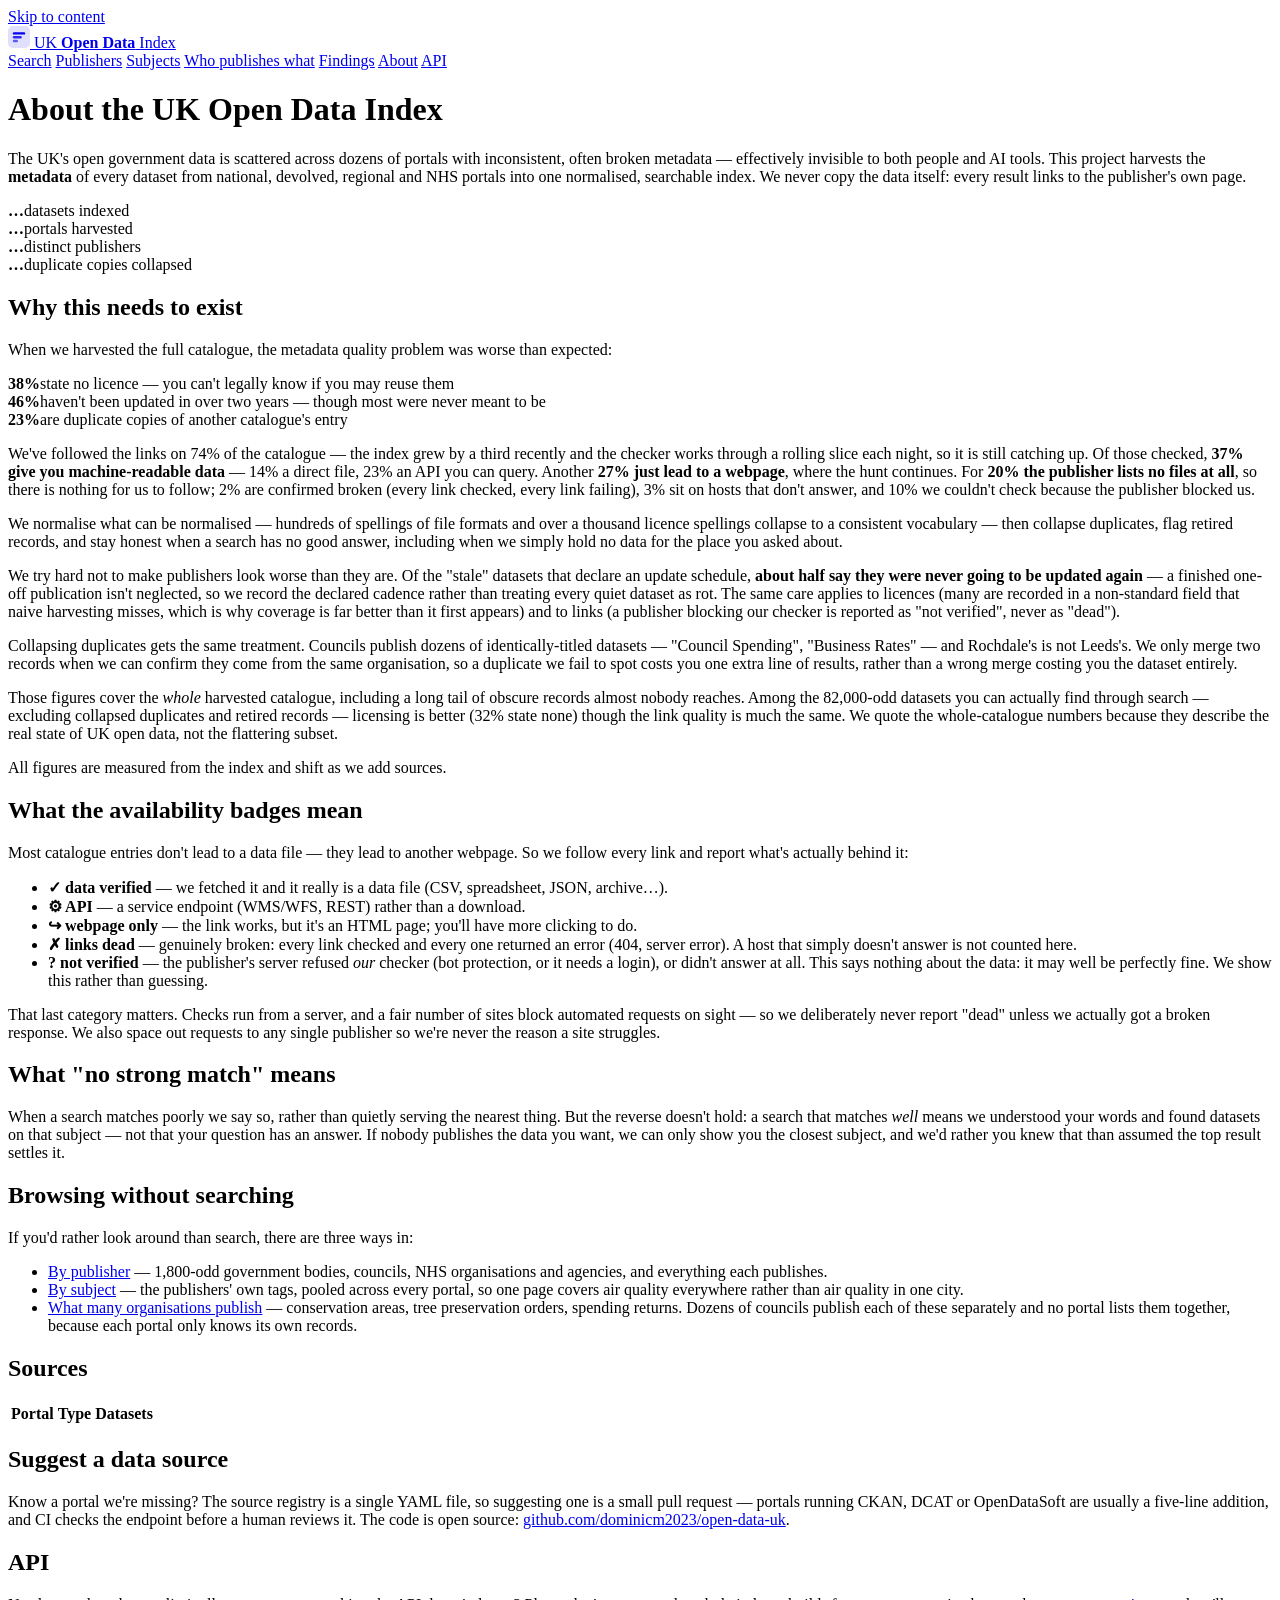
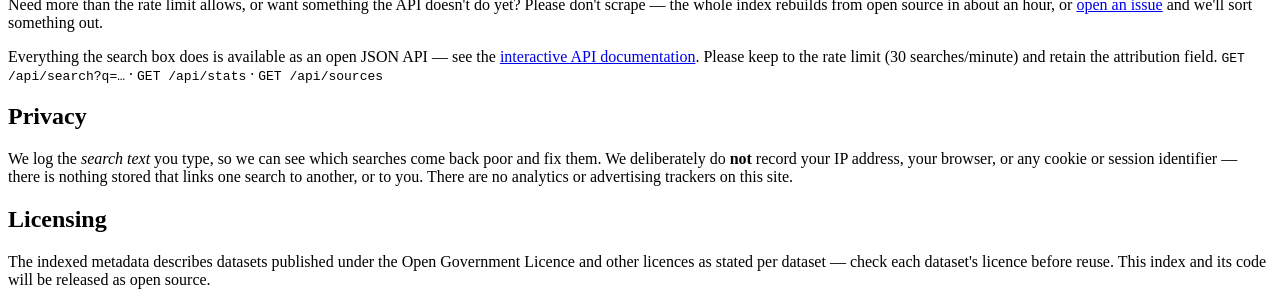
==== web/about.html @ 11524f10 "Silence is not evidence: split "unreachable" out of "dead" R10, the dead-verdict evidence policy. "D" ====
<!doctype html>
<html lang="en-GB">
<head>
<meta charset="utf-8">
<meta name="viewport" content="width=device-width, initial-scale=1">
<title>About — how the UK Open Data Index works — UK Open Data Index</title>
<meta name="description" content="What we index, what the availability badges mean, and what we found about the state of UK open data: 38% of datasets state no licence, and only 37% of verified links give you machine-readable data.">
<link rel="canonical" href="https://open-data.org.uk/about">
<meta property="og:type" content="article">
<meta property="og:site_name" content="UK Open Data Index">
<meta property="og:title" content="About the UK Open Data Index">
<meta property="og:description" content="How we collate UK open government data, verify every link, and stay honest about what we don't have.">
<meta property="og:url" content="https://open-data.org.uk/about">
<meta property="og:image" content="https://open-data.org.uk/icon-512.png">
<meta name="twitter:card" content="summary">
<link rel="stylesheet" href="/site.css">
<link rel="icon" href="/favicon.svg" type="image/svg+xml">
<link rel="icon" href="/favicon.ico" sizes="32x32">
<link rel="apple-touch-icon" href="/apple-touch-icon.png">
<link rel="manifest" href="/manifest.webmanifest">
<meta name="theme-color" content="#14549c">
</head>
<body>
<a class="skip" href="#main">Skip to content</a>
<header class="site-header">
  <div class="bar">
    <a class="brand" href="/">
      <svg width="22" height="22" viewBox="0 0 64 64" aria-hidden="true">
        <rect width="64" height="64" rx="14" fill="currentColor" opacity=".12"/>
        <g fill="currentColor">
          <rect x="14" y="18" width="36" height="7" rx="3.5"/>
          <rect x="14" y="29" width="26" height="7" rx="3.5" opacity=".8"/>
          <rect x="14" y="40" width="15" height="7" rx="3.5" opacity=".6"/>
        </g>
      </svg>
      UK <b>Open Data</b> Index
    </a>
    <nav class="site-nav" aria-label="Site">
      <a href="/">Search</a>
      <a href="/publishers">Publishers</a>
      <a href="/topics">Subjects</a>
      <a href="/who-publishes">Who publishes what</a>
      <a href="/findings">Findings</a>
      <a href="/about" aria-current="page">About</a>
      <a href="/docs">API</a>
    </nav>
  </div>
</header>
<main id="main" class="wrap">
  <h1>About the UK Open Data Index</h1>
  <p>The UK's open government data is scattered across dozens of portals with
  inconsistent, often broken metadata — effectively invisible to both people
  and AI tools. This project harvests the <strong>metadata</strong> of every
  dataset from national, devolved, regional and NHS portals into one
  normalised, searchable index. We never copy the data itself: every result
  links to the publisher's own page.</p>

  <div class="stat-row" id="livestats">
    <div class="stat"><b id="s-datasets">…</b><span>datasets indexed</span></div>
    <div class="stat"><b id="s-portals">…</b><span>portals harvested</span></div>
    <div class="stat"><b id="s-publishers">…</b><span>distinct publishers</span></div>
    <div class="stat"><b id="s-dups">…</b><span>duplicate copies collapsed</span></div>
  </div>

  <h2>Why this needs to exist</h2>
  <p>When we harvested the full catalogue, the metadata quality problem was
  worse than expected:</p>
  <div class="stat-row">
    <div class="stat bad"><b>38%</b><span>state no licence — you can't legally know if you may reuse them</span></div>
    <div class="stat bad"><b>46%</b><span>haven't been updated in over two years — though most were never meant to be</span></div>
    <div class="stat bad"><b>23%</b><span>are duplicate copies of another catalogue's entry</span></div>
  </div>
  <p>We've followed the links on 74% of the catalogue — the index grew by a
  third recently and the checker works through a rolling slice each night, so
  it is still catching up. Of those checked, <strong>37% give you
  machine-readable data</strong> — 14% a direct file, 23% an API you can
  query. Another <strong>27% just lead to a webpage</strong>, where the hunt
  continues. For <strong>20% the publisher lists no files at all</strong>, so
  there is nothing for us to follow; 2% are confirmed broken (every link
  checked, every link failing), 3% sit on hosts that don't answer, and 10% we
  couldn't check because the publisher blocked us.</p>
  <p>We normalise what can be normalised — hundreds of spellings of file
  formats and over a thousand licence spellings collapse to a consistent
  vocabulary — then collapse duplicates, flag retired records, and stay
  honest when a search has no good answer, including when we simply hold no
  data for the place you asked about.</p>
  <p>We try hard not to make publishers look worse than they are. Of the
  "stale" datasets that declare an update schedule, <strong>about half say they
  were never going to be updated again</strong> — a finished one-off
  publication isn't neglected, so we record the declared cadence rather than
  treating every quiet dataset as rot. The same care applies to licences
  (many are recorded in a non-standard field that naive harvesting misses,
  which is why coverage is far better than it first appears) and to links
  (a publisher blocking our checker is reported as "not verified", never as
  "dead").</p>
  <p>Collapsing duplicates gets the same treatment. Councils publish dozens
  of identically-titled datasets — "Council Spending", "Business Rates" —
  and Rochdale's is not Leeds's. We only merge two records when we can
  confirm they come from the same organisation, so a duplicate we fail to
  spot costs you one extra line of results, rather than a wrong merge
  costing you the dataset entirely.</p>
  <p>Those figures cover the <em>whole</em> harvested catalogue, including a
  long tail of obscure records almost nobody reaches. Among the 82,000-odd
  datasets you can actually find through search — excluding collapsed
  duplicates and retired records — licensing is better (32% state none)
  though the link quality is much the same. We quote the whole-catalogue
  numbers because they describe the real state of UK open data, not the
  flattering subset.</p>
  <p class="note">All figures are measured from the index and shift as we add
  sources.</p>

  <h2>What the availability badges mean</h2>
  <p>Most catalogue entries don't lead to a data file — they lead to another
  webpage. So we follow every link and report what's actually behind it:</p>
  <ul>
    <li><strong>✓ data verified</strong> — we fetched it and it really is a
    data file (CSV, spreadsheet, JSON, archive…).</li>
    <li><strong>⚙ API</strong> — a service endpoint (WMS/WFS, REST) rather
    than a download.</li>
    <li><strong>↪ webpage only</strong> — the link works, but it's an HTML
    page; you'll have more clicking to do.</li>
    <li><strong>✗ links dead</strong> — genuinely broken: every link checked
    and every one returned an error (404, server error). A host that simply
    doesn't answer is not counted here.</li>
    <li><strong>? not verified</strong> — the publisher's server refused
    <em>our</em> checker (bot protection, or it needs a login), or didn't
    answer at all. This says nothing about the data: it may well be
    perfectly fine. We show this rather than guessing.</li>
  </ul>
  <p>That last category matters. Checks run from a server, and a fair number
  of sites block automated requests on sight — so we deliberately never
  report "dead" unless we actually got a broken response. We also space out
  requests to any single publisher so we're never the reason a site
  struggles.</p>

  <h2>What "no strong match" means</h2>
  <p>When a search matches poorly we say so, rather than quietly serving the
  nearest thing. But the reverse doesn't hold: a search that matches
  <em>well</em> means we understood your words and found datasets on that
  subject — not that your question has an answer. If nobody publishes the
  data you want, we can only show you the closest subject, and we'd rather
  you knew that than assumed the top result settles it.</p>

  <h2>Browsing without searching</h2>
  <p>If you'd rather look around than search, there are three ways in:</p>
  <ul>
    <li><a href="/publishers">By publisher</a> — 1,800-odd government bodies,
    councils, NHS organisations and agencies, and everything each publishes.</li>
    <li><a href="/topics">By subject</a> — the publishers' own tags, pooled
    across every portal, so one page covers air quality everywhere rather
    than air quality in one city.</li>
    <li><a href="/who-publishes">What many organisations publish</a> —
    conservation areas, tree preservation orders, spending returns. Dozens of
    councils publish each of these separately and no portal lists them
    together, because each portal only knows its own records.</li>
  </ul>

  <h2>Sources</h2>
  <table id="sources">
    <thead><tr><th>Portal</th><th>Type</th><th class="num">Datasets</th></tr></thead>
    <tbody></tbody>
  </table>

  <h2>Suggest a data source</h2>
  <p>Know a portal we're missing? The source registry is a single YAML file,
  so suggesting one is a small pull request — portals running CKAN, DCAT or
  OpenDataSoft are usually a five-line addition, and CI checks the endpoint
  before a human reviews it. The code is open source:
  <a href="https://github.com/dominicm2023/open-data-uk" rel="noopener">github.com/dominicm2023/open-data-uk</a>.</p>

  <h2>API</h2>
  <p>Need more than the rate limit allows, or want something the API doesn't
  do yet? Please don't scrape — the whole index rebuilds from open source in
  about an hour, or
  <a href="https://github.com/dominicm2023/open-data-uk/issues" rel="noopener">open an issue</a>
  and we'll sort something out.</p>
  <p>Everything the search box does is available as an open JSON API —
  see the <a href="/docs">interactive API documentation</a>. Please keep to
  the rate limit (30 searches/minute) and retain the attribution field.
  <code>GET /api/search?q=…</code> · <code>GET /api/stats</code> ·
  <code>GET /api/sources</code></p>

  <h2>Privacy</h2>
  <p>We log the <em>search text</em> you type, so we can see which searches
  come back poor and fix them. We deliberately do <strong>not</strong> record
  your IP address, your browser, or any cookie or session identifier — there
  is nothing stored that links one search to another, or to you. There are no
  analytics or advertising trackers on this site.</p>

  <h2>Licensing</h2>
  <p>The indexed metadata describes datasets published under the Open
  Government Licence and other licences as stated per dataset — check each
  dataset's licence before reuse. This index and its code will be released
  as open source.</p>
</main>

<script>
const $ = id => document.getElementById(id);
(async () => {
  try {
    const s = await (await fetch('/api/stats')).json();
    $("s-datasets").textContent = s.datasets.toLocaleString();
    $("s-portals").textContent = Object.keys(s.sources).length;
    $("s-publishers").textContent = s.publishers.toLocaleString();
    $("s-dups").textContent = s.duplicates_collapsed.toLocaleString();
  } catch {}
  try {
    const data = await (await fetch('/api/sources')).json();
    const esc = t => (t || "").replace(/[&<>"]/g,
      c => ({"&":"&amp;","<":"&lt;",">":"&gt;",'"':"&quot;"}[c]));
    document.querySelector('#sources tbody').innerHTML = data.sources
      .sort((a, b) => b.datasets - a.datasets)
      .map(s => `<tr><td><a href="${esc(s.web)}" rel="noopener">${esc(s.name)}</a></td>` +
                `<td>${esc(s.type.toUpperCase())}</td>` +
                `<td class="num">${s.datasets.toLocaleString()}</td></tr>`)
      .join('');
  } catch {}
})();
</script>
</body>
</html>
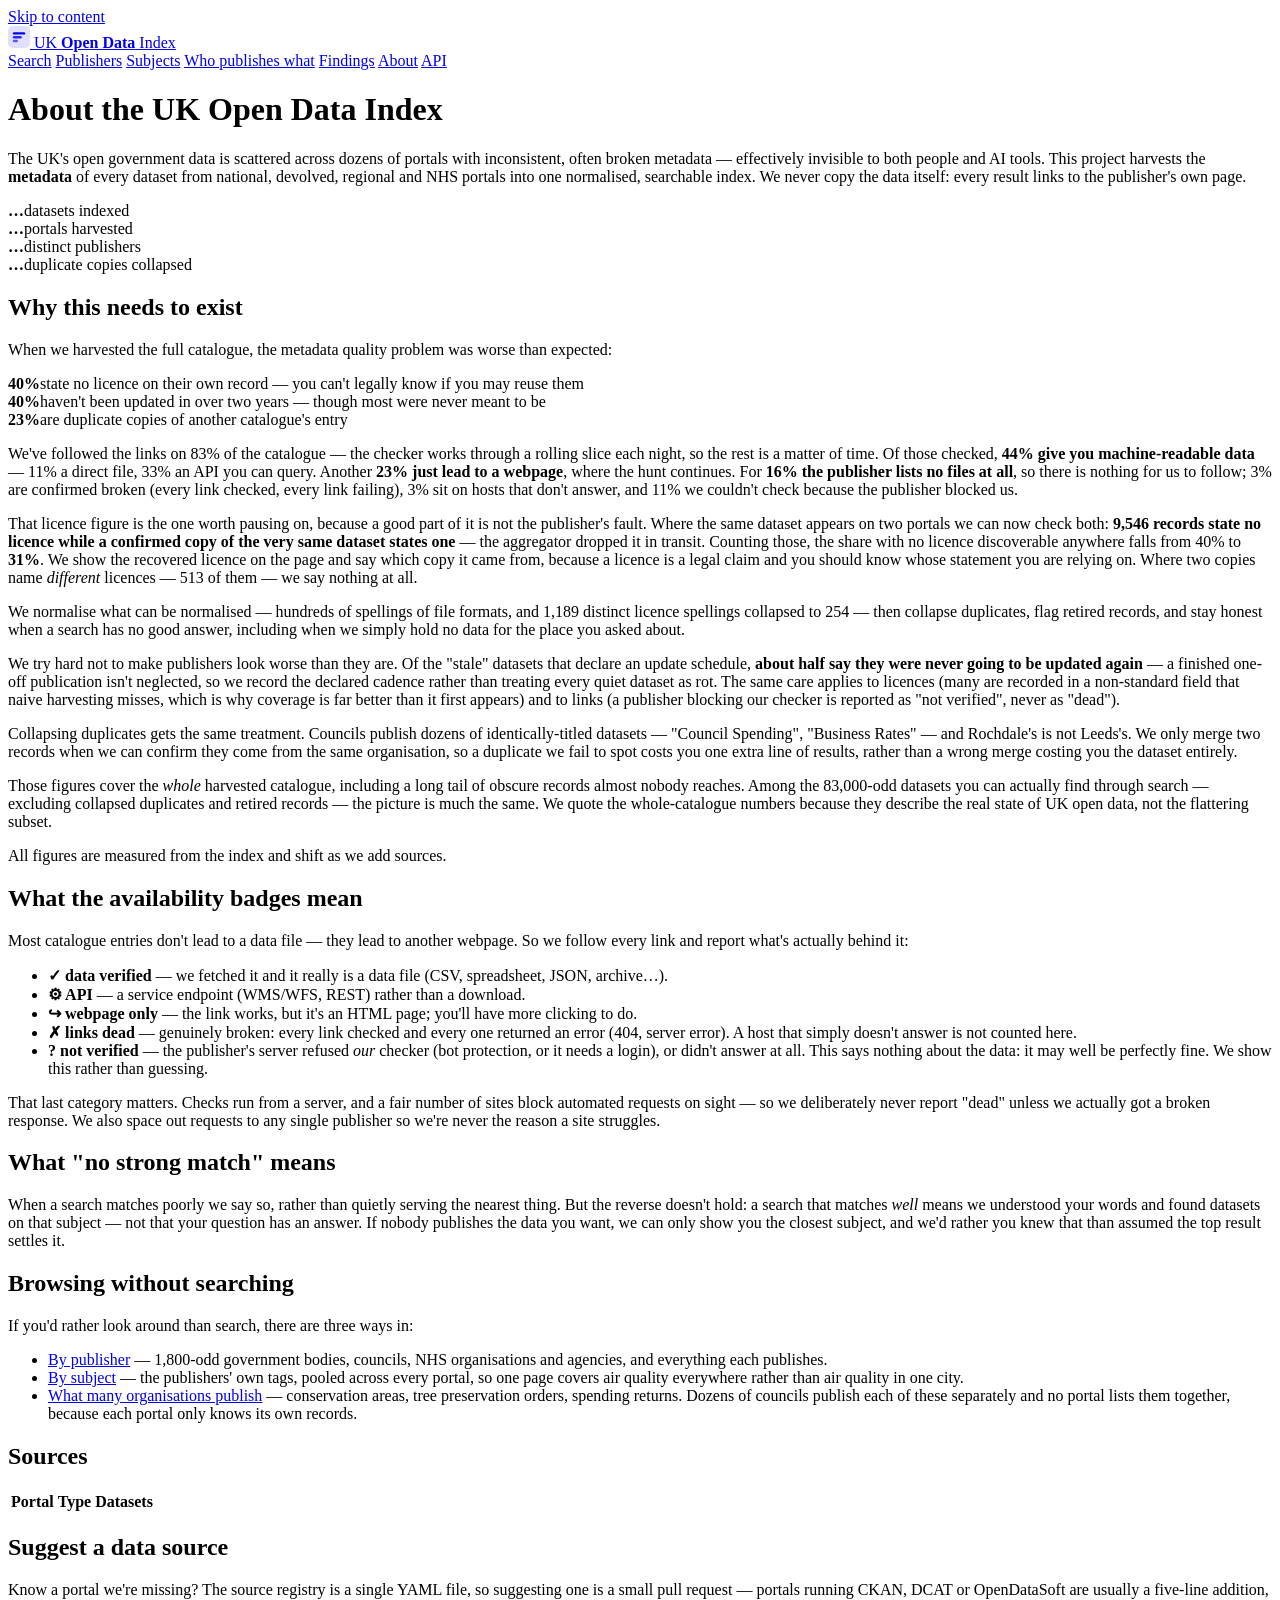
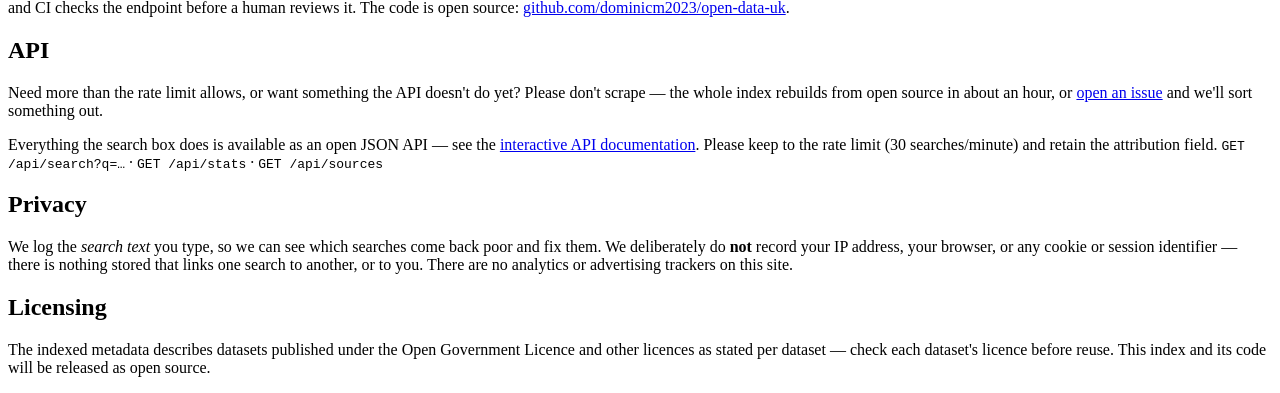
==== commit c8065c47: "A daily digest, so the box tells you instead of you asking Re-trued the About page against the curre" ====
--- a/web/about.html
+++ b/web/about.html
@@ -4,7 +4,7 @@
 <meta charset="utf-8">
 <meta name="viewport" content="width=device-width, initial-scale=1">
 <title>About — how the UK Open Data Index works — UK Open Data Index</title>
-<meta name="description" content="What we index, what the availability badges mean, and what we found about the state of UK open data: 38% of datasets state no licence, and only 37% of verified links give you machine-readable data.">
+<meta name="description" content="What we index, what the availability badges mean, and what we found about the state of UK open data: 40% of datasets state no licence, and 44% of verified links give you machine-readable data.">
 <link rel="canonical" href="https://open-data.org.uk/about">
 <meta property="og:type" content="article">
 <meta property="og:site_name" content="UK Open Data Index">
@@ -66,24 +66,35 @@
   <p>When we harvested the full catalogue, the metadata quality problem was
   worse than expected:</p>
   <div class="stat-row">
-    <div class="stat bad"><b>38%</b><span>state no licence — you can't legally know if you may reuse them</span></div>
-    <div class="stat bad"><b>46%</b><span>haven't been updated in over two years — though most were never meant to be</span></div>
+    <div class="stat bad"><b>40%</b><span>state no licence on their own record — you can't legally know if you may reuse them</span></div>
+    <div class="stat bad"><b>40%</b><span>haven't been updated in over two years — though most were never meant to be</span></div>
     <div class="stat bad"><b>23%</b><span>are duplicate copies of another catalogue's entry</span></div>
   </div>
-  <p>We've followed the links on 74% of the catalogue — the index grew by a
-  third recently and the checker works through a rolling slice each night, so
-  it is still catching up. Of those checked, <strong>37% give you
-  machine-readable data</strong> — 14% a direct file, 23% an API you can
-  query. Another <strong>27% just lead to a webpage</strong>, where the hunt
-  continues. For <strong>20% the publisher lists no files at all</strong>, so
-  there is nothing for us to follow; 2% are confirmed broken (every link
-  checked, every link failing), 3% sit on hosts that don't answer, and 10% we
-  couldn't check because the publisher blocked us.</p>
+  <p>We've followed the links on 83% of the catalogue — the checker works
+  through a rolling slice each night, so the rest is a matter of time. Of
+  those checked, <strong>44% give you machine-readable data</strong> — 11% a
+  direct file, 33% an API you can query. Another <strong>23% just lead to a
+  webpage</strong>, where the hunt continues. For <strong>16% the publisher
+  lists no files at all</strong>, so there is nothing for us to follow; 3%
+  are confirmed broken (every link checked, every link failing), 3% sit on
+  hosts that don't answer, and 11% we couldn't check because the publisher
+  blocked us.</p>
+  <p>That licence figure is the one worth pausing on, because a good part
+  of it is not the publisher's fault. Where the same dataset appears on two
+  portals we can now check both: <strong>9,546 records state no licence
+  while a confirmed copy of the very same dataset states one</strong> — the
+  aggregator dropped it in transit. Counting those, the share with no
+  licence discoverable anywhere falls from 40% to <strong>31%</strong>. We
+  show the recovered licence on the page and say which copy it came from,
+  because a licence is a legal claim and you should know whose statement
+  you are relying on. Where two copies name <em>different</em> licences —
+  513 of them — we say nothing at all.</p>
+
   <p>We normalise what can be normalised — hundreds of spellings of file
-  formats and over a thousand licence spellings collapse to a consistent
-  vocabulary — then collapse duplicates, flag retired records, and stay
-  honest when a search has no good answer, including when we simply hold no
-  data for the place you asked about.</p>
+  formats, and 1,189 distinct licence spellings collapsed to 254 — then
+  collapse duplicates, flag retired records, and stay honest when a search
+  has no good answer, including when we simply hold no data for the place
+  you asked about.</p>
   <p>We try hard not to make publishers look worse than they are. Of the
   "stale" datasets that declare an update schedule, <strong>about half say they
   were never going to be updated again</strong> — a finished one-off
@@ -100,12 +111,11 @@
   spot costs you one extra line of results, rather than a wrong merge
   costing you the dataset entirely.</p>
   <p>Those figures cover the <em>whole</em> harvested catalogue, including a
-  long tail of obscure records almost nobody reaches. Among the 82,000-odd
+  long tail of obscure records almost nobody reaches. Among the 83,000-odd
   datasets you can actually find through search — excluding collapsed
-  duplicates and retired records — licensing is better (32% state none)
-  though the link quality is much the same. We quote the whole-catalogue
-  numbers because they describe the real state of UK open data, not the
-  flattering subset.</p>
+  duplicates and retired records — the picture is much the same. We quote the
+  whole-catalogue numbers because they describe the real state of UK open
+  data, not the flattering subset.</p>
   <p class="note">All figures are measured from the index and shift as we add
   sources.</p>
 
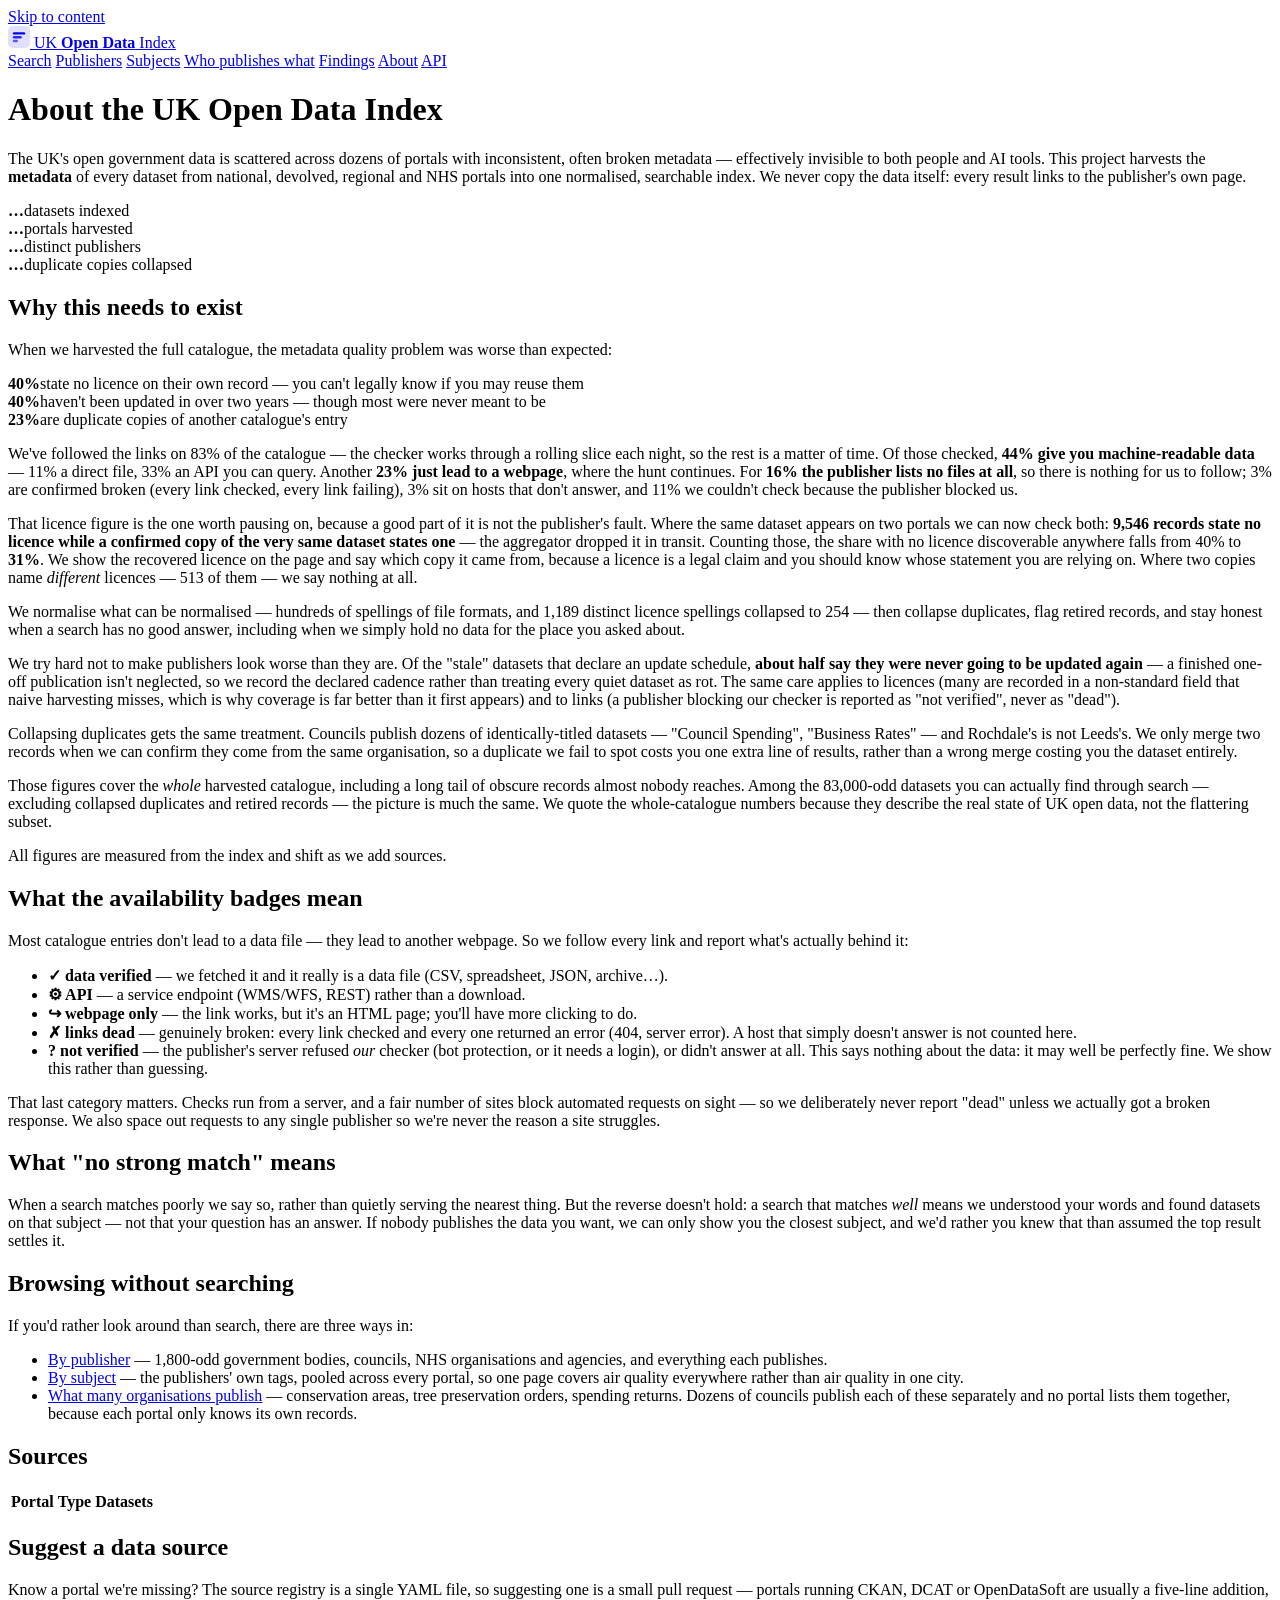
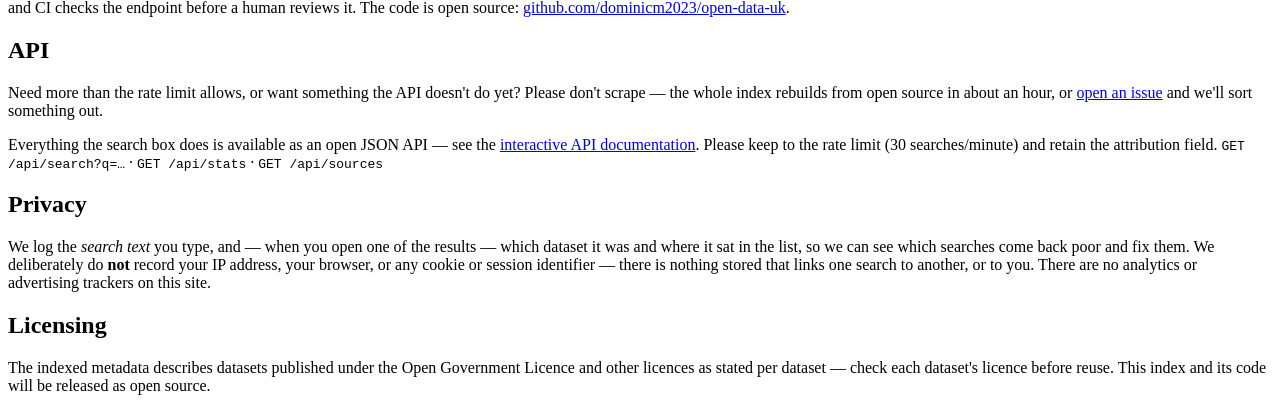
==== commit 1544ceae: "Hand the cascade to Plotly, because usable beats bespoke The hand-rolled canvas version looked right" ====
--- a/web/about.html
+++ b/web/about.html
@@ -191,11 +191,13 @@
   <code>GET /api/sources</code></p>
 
   <h2>Privacy</h2>
-  <p>We log the <em>search text</em> you type, so we can see which searches
-  come back poor and fix them. We deliberately do <strong>not</strong> record
-  your IP address, your browser, or any cookie or session identifier — there
-  is nothing stored that links one search to another, or to you. There are no
-  analytics or advertising trackers on this site.</p>
+  <p>We log the <em>search text</em> you type, and — when you open one of the
+  results — which dataset it was and where it sat in the list, so we can see
+  which searches come back poor and fix them. We deliberately do
+  <strong>not</strong> record your IP address, your browser, or any cookie or
+  session identifier — there is nothing stored that links one search to
+  another, or to you. There are no analytics or advertising trackers on this
+  site.</p>
 
   <h2>Licensing</h2>
   <p>The indexed metadata describes datasets published under the Open
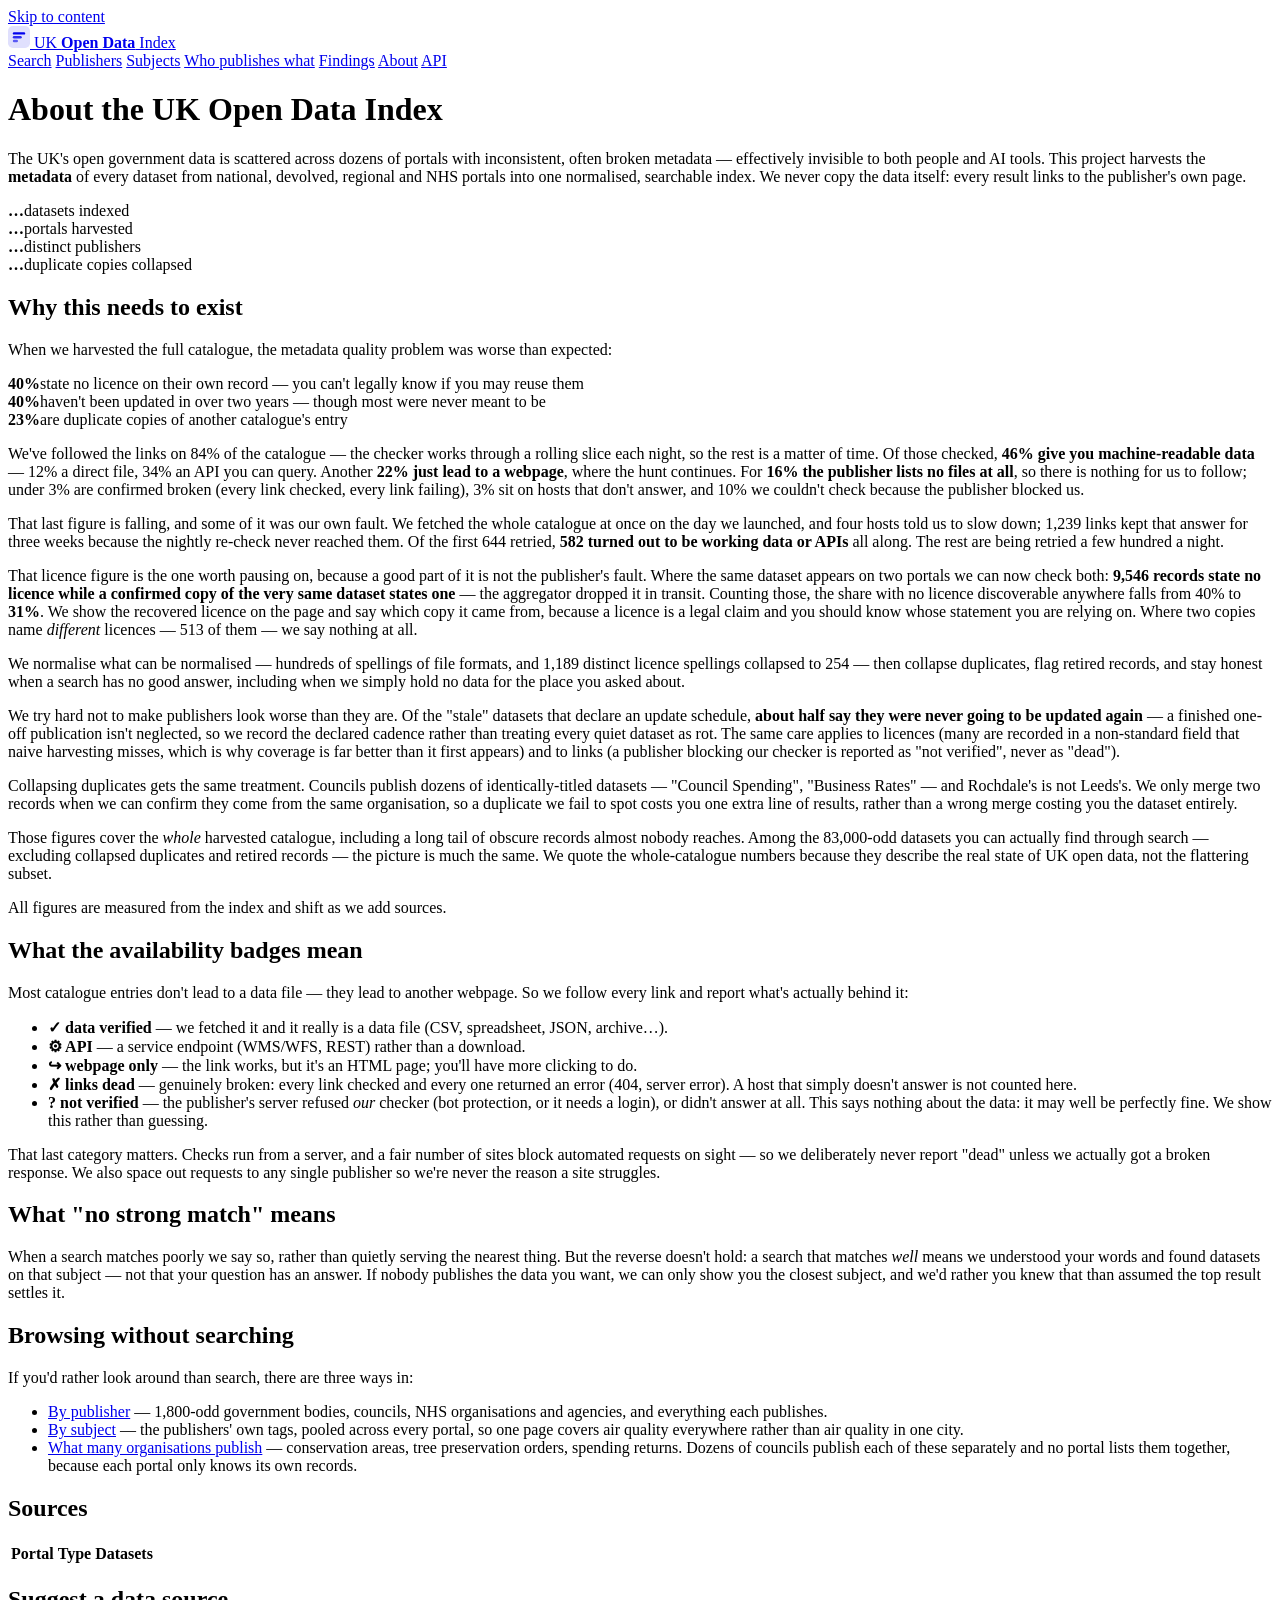
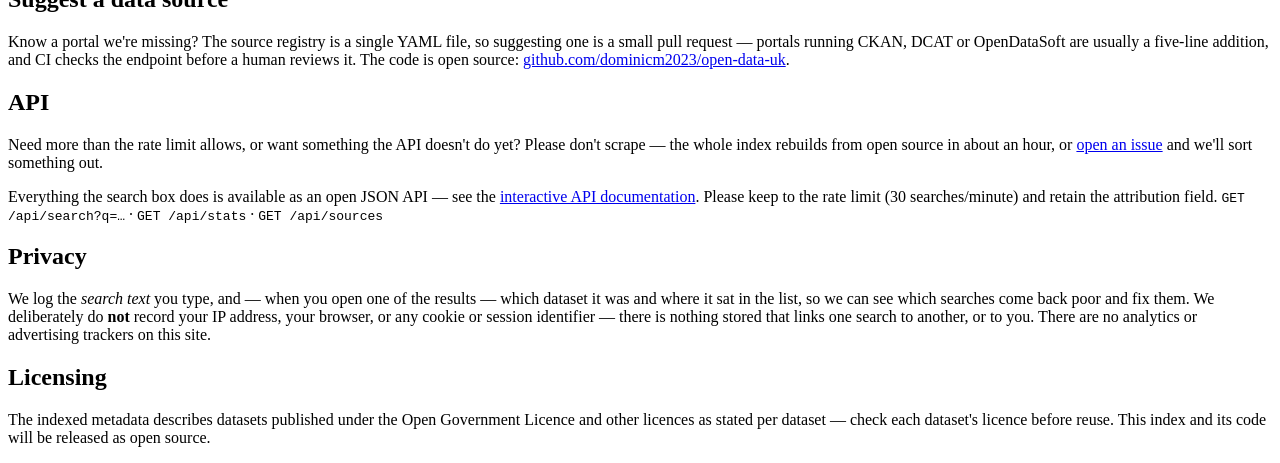
==== commit a771519a: "Correct the availability figures, and say whose fault the blocked ones were Re-checking the rate-lim" ====
--- a/web/about.html
+++ b/web/about.html
@@ -70,15 +70,21 @@
     <div class="stat bad"><b>40%</b><span>haven't been updated in over two years — though most were never meant to be</span></div>
     <div class="stat bad"><b>23%</b><span>are duplicate copies of another catalogue's entry</span></div>
   </div>
-  <p>We've followed the links on 83% of the catalogue — the checker works
+  <p>We've followed the links on 84% of the catalogue — the checker works
   through a rolling slice each night, so the rest is a matter of time. Of
-  those checked, <strong>44% give you machine-readable data</strong> — 11% a
-  direct file, 33% an API you can query. Another <strong>23% just lead to a
+  those checked, <strong>46% give you machine-readable data</strong> — 12% a
+  direct file, 34% an API you can query. Another <strong>22% just lead to a
   webpage</strong>, where the hunt continues. For <strong>16% the publisher
-  lists no files at all</strong>, so there is nothing for us to follow; 3%
-  are confirmed broken (every link checked, every link failing), 3% sit on
-  hosts that don't answer, and 11% we couldn't check because the publisher
+  lists no files at all</strong>, so there is nothing for us to follow; under
+  3% are confirmed broken (every link checked, every link failing), 3% sit on
+  hosts that don't answer, and 10% we couldn't check because the publisher
   blocked us.</p>
+  <p>That last figure is falling, and some of it was our own fault. We
+  fetched the whole catalogue at once on the day we launched, and four
+  hosts told us to slow down; 1,239 links kept that answer for three weeks
+  because the nightly re-check never reached them. Of the first 644 retried,
+  <strong>582 turned out to be working data or APIs</strong> all along. The
+  rest are being retried a few hundred a night.</p>
   <p>That licence figure is the one worth pausing on, because a good part
   of it is not the publisher's fault. Where the same dataset appears on two
   portals we can now check both: <strong>9,546 records state no licence
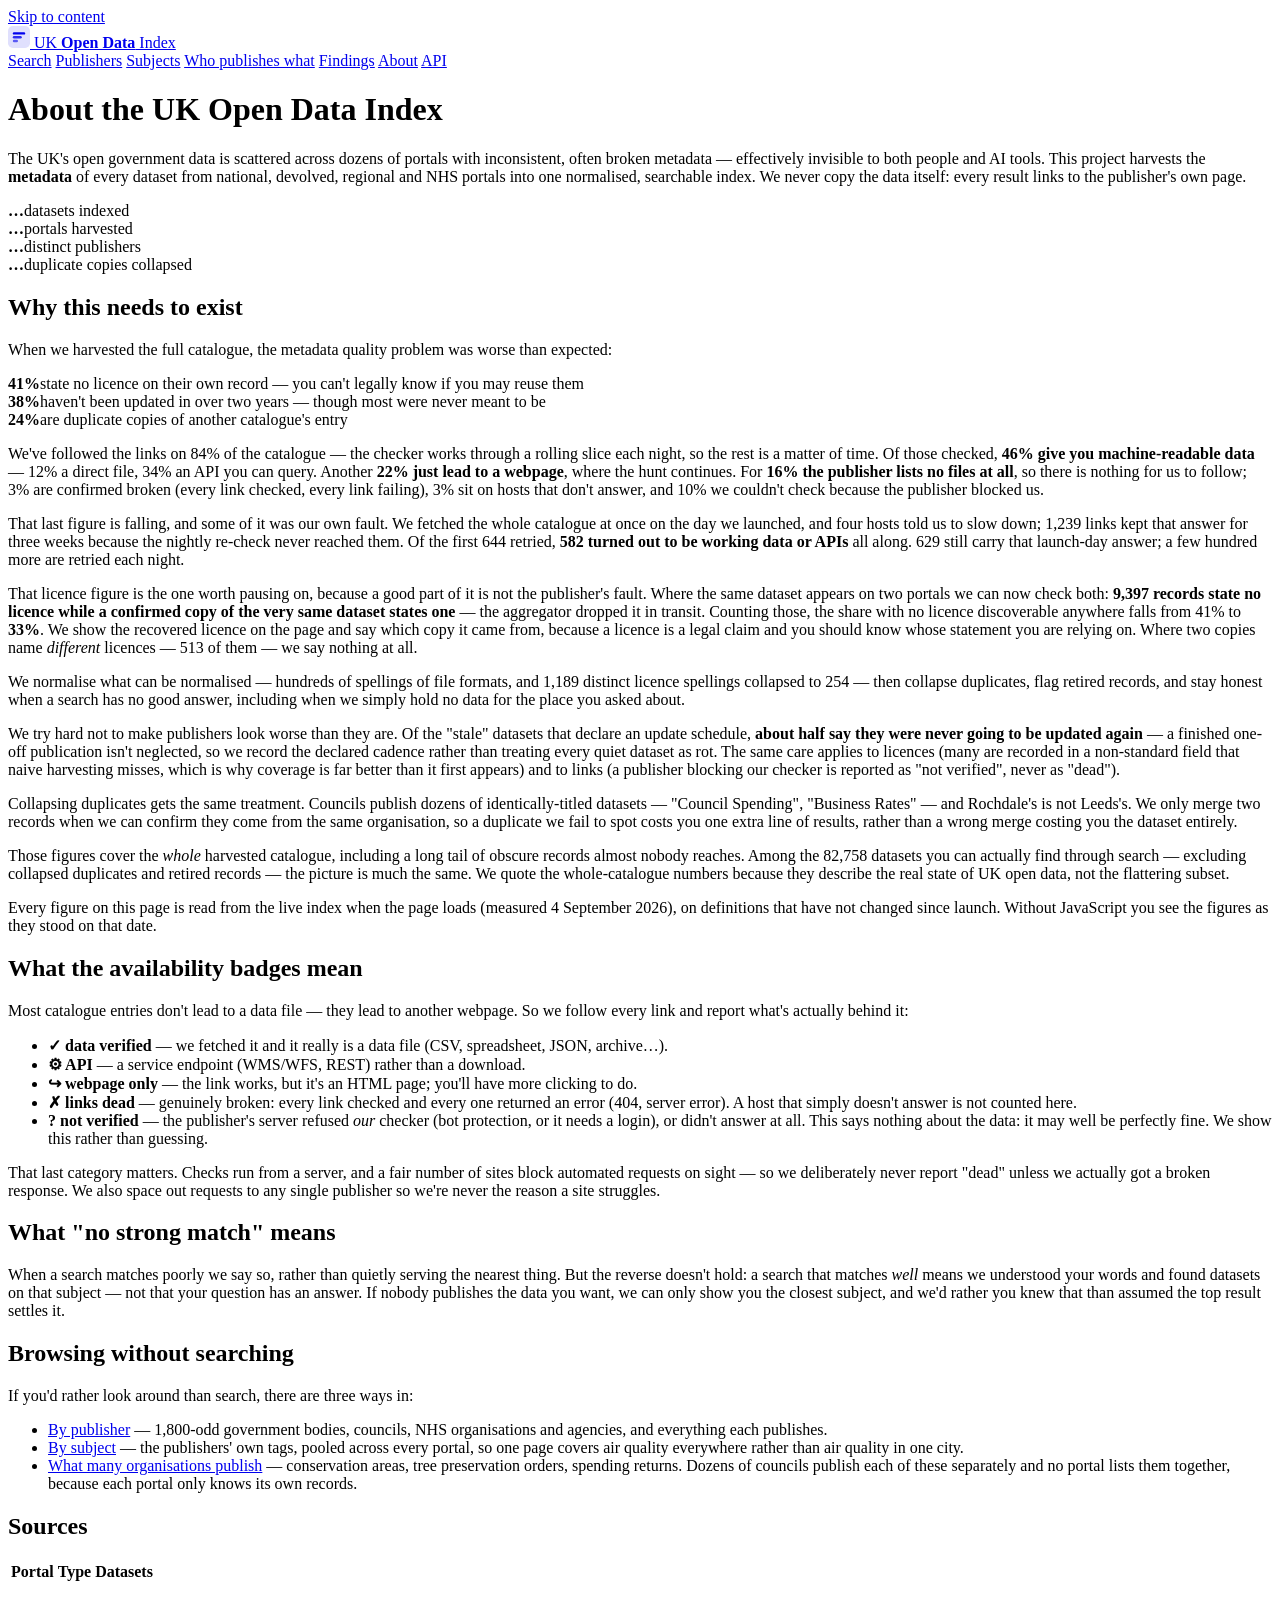
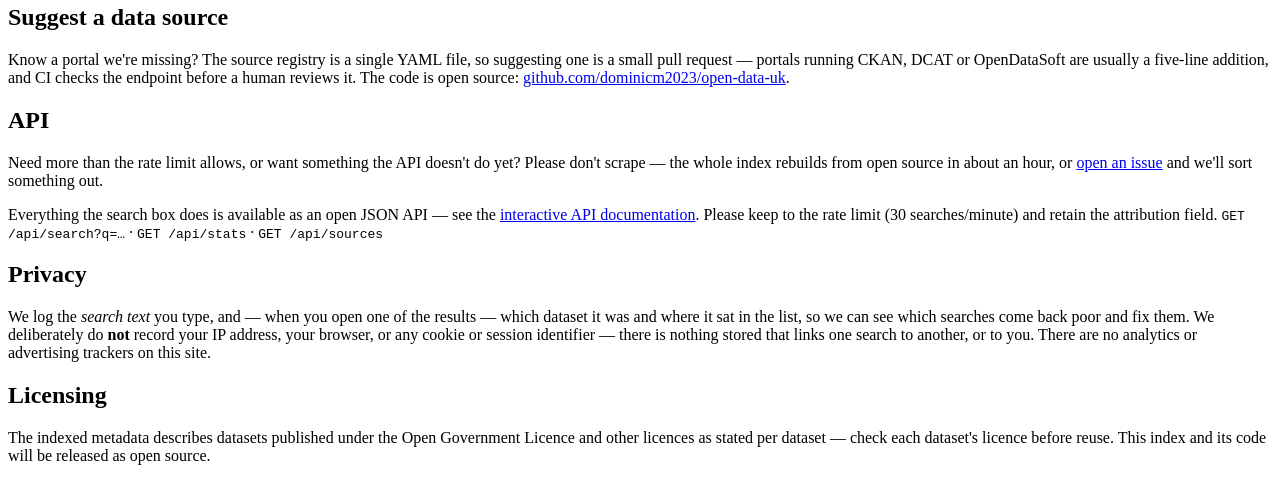
==== commit b80424bb: "Read the About page's figures from the index instead of typing them They were prose, and they were w" ====
--- a/web/about.html
+++ b/web/about.html
@@ -66,31 +66,38 @@
   <p>When we harvested the full catalogue, the metadata quality problem was
   worse than expected:</p>
   <div class="stat-row">
-    <div class="stat bad"><b>40%</b><span>state no licence on their own record — you can't legally know if you may reuse them</span></div>
-    <div class="stat bad"><b>40%</b><span>haven't been updated in over two years — though most were never meant to be</span></div>
-    <div class="stat bad"><b>23%</b><span>are duplicate copies of another catalogue's entry</span></div>
+    <div class="stat bad"><b data-stat="pct_no_licence">41%</b><span>state no licence on their own record — you can't legally know if you may reuse them</span></div>
+    <div class="stat bad"><b data-stat="pct_stale">38%</b><span>haven't been updated in over two years — though most were never meant to be</span></div>
+    <div class="stat bad"><b data-stat="pct_duplicates">24%</b><span>are duplicate copies of another catalogue's entry</span></div>
   </div>
-  <p>We've followed the links on 84% of the catalogue — the checker works
-  through a rolling slice each night, so the rest is a matter of time. Of
-  those checked, <strong>46% give you machine-readable data</strong> — 12% a
-  direct file, 34% an API you can query. Another <strong>22% just lead to a
-  webpage</strong>, where the hunt continues. For <strong>16% the publisher
-  lists no files at all</strong>, so there is nothing for us to follow; under
-  3% are confirmed broken (every link checked, every link failing), 3% sit on
-  hosts that don't answer, and 10% we couldn't check because the publisher
-  blocked us.</p>
+  <p>We've followed the links on <span data-stat="pct_checked">84%</span> of
+  the catalogue — the checker works through a rolling slice each night, so the
+  rest is a matter of time. Of those checked, <strong><span
+  data-stat="pct_machine">46%</span> give you machine-readable data</strong> —
+  <span data-stat="pct_data">12%</span> a direct file, <span
+  data-stat="pct_api">34%</span> an API you can query. Another <strong><span
+  data-stat="pct_webpage">22%</span> just lead to a webpage</strong>, where the
+  hunt continues. For <strong><span data-stat="pct_nofiles">16%</span> the
+  publisher lists no files at all</strong>, so there is nothing for us to
+  follow; <span data-stat="pct_dead">3%</span> are confirmed broken (every link
+  checked, every link failing), <span data-stat="pct_unreachable">3%</span> sit
+  on hosts that don't answer, and <span data-stat="pct_blocked">10%</span> we
+  couldn't check because the publisher blocked us.</p>
   <p>That last figure is falling, and some of it was our own fault. We
   fetched the whole catalogue at once on the day we launched, and four
   hosts told us to slow down; 1,239 links kept that answer for three weeks
   because the nightly re-check never reached them. Of the first 644 retried,
-  <strong>582 turned out to be working data or APIs</strong> all along. The
-  rest are being retried a few hundred a night.</p>
+  <strong>582 turned out to be working data or APIs</strong> all along.
+  <span data-stat="launch_429_sentence">629 still carry that launch-day
+  answer; a few hundred more are retried each night.</span></p>
   <p>That licence figure is the one worth pausing on, because a good part
   of it is not the publisher's fault. Where the same dataset appears on two
-  portals we can now check both: <strong>9,546 records state no licence
-  while a confirmed copy of the very same dataset states one</strong> — the
-  aggregator dropped it in transit. Counting those, the share with no
-  licence discoverable anywhere falls from 40% to <strong>31%</strong>. We
+  portals we can now check both: <strong><span
+  data-stat="licence_inherited">9,397</span> records state no licence while a
+  confirmed copy of the very same dataset states one</strong> — the aggregator
+  dropped it in transit. Counting those, the share with no licence
+  discoverable anywhere falls from <span data-stat="pct_no_licence">41%</span>
+  to <strong><span data-stat="pct_no_licence_after">33%</span></strong>. We
   show the recovered licence on the page and say which copy it came from,
   because a licence is a legal claim and you should know whose statement
   you are relying on. Where two copies name <em>different</em> licences —
@@ -117,13 +124,15 @@
   spot costs you one extra line of results, rather than a wrong merge
   costing you the dataset entirely.</p>
   <p>Those figures cover the <em>whole</em> harvested catalogue, including a
-  long tail of obscure records almost nobody reaches. Among the 83,000-odd
-  datasets you can actually find through search — excluding collapsed
+  long tail of obscure records almost nobody reaches. Among the <span
+  data-stat="findable">82,758</span> datasets you can actually find through search — excluding collapsed
   duplicates and retired records — the picture is much the same. We quote the
   whole-catalogue numbers because they describe the real state of UK open
   data, not the flattering subset.</p>
-  <p class="note">All figures are measured from the index and shift as we add
-  sources.</p>
+  <p class="note">Every figure on this page is read from the live index when
+  the page loads (measured <span data-stat="measured_at">4 September 2026</span>),
+  on definitions that have not changed since launch. Without JavaScript you
+  see the figures as they stood on that date.</p>
 
   <h2>What the availability badges mean</h2>
   <p>Most catalogue entries don't lead to a data file — they lead to another
@@ -214,6 +223,43 @@
 
 <script>
 const $ = id => document.getElementById(id);
+
+// The prose figures. Each span carries the number as it stood when the page
+// was last edited, so the page reads correctly without script or if the
+// call fails; this replaces them with what the index says right now.
+// Percentages are computed here from counts, so they always add up.
+function fillCatalogue(c) {
+  if (!c || !c.total) return;
+  const pct = (n, base) => Math.round(100 * n / base) + "%";
+  const av = c.availability || {};
+  const checked = c.total - (av.unchecked || 0);
+  const v = {
+    pct_no_licence: pct(c.no_licence, c.total),
+    pct_no_licence_after: pct(c.no_licence - c.licence_inherited, c.total),
+    pct_stale: pct(c.stale, c.total),
+    pct_duplicates: pct(c.duplicates, c.total),
+    licence_inherited: c.licence_inherited.toLocaleString(),
+    findable: c.findable.toLocaleString(),
+    pct_checked: pct(checked, c.total),
+    pct_machine: pct((av.data || 0) + (av.api || 0), checked),
+    pct_data: pct(av.data || 0, checked),
+    pct_api: pct(av.api || 0, checked),
+    pct_webpage: pct(av.webpage || 0, checked),
+    pct_nofiles: pct(av.nofiles || 0, checked),
+    pct_dead: pct(av.dead || 0, checked),
+    pct_unreachable: pct(av.unreachable || 0, checked),
+    pct_blocked: pct(av.blocked || 0, checked),
+    launch_429_sentence: c.launch_429_left > 0
+      ? `${c.launch_429_left.toLocaleString()} still carry that launch-day answer; a few hundred more are retried each night.`
+      : "None still carry that launch-day answer.",
+    measured_at: new Date(c.measured_at + "T00:00:00Z").toLocaleDateString("en-GB",
+      {day: "numeric", month: "long", year: "numeric", timeZone: "UTC"}),
+  };
+  document.querySelectorAll("[data-stat]").forEach(el => {
+    const val = v[el.dataset.stat];
+    if (val !== undefined) el.textContent = val;
+  });
+}
 (async () => {
   try {
     const s = await (await fetch('/api/stats')).json();
@@ -221,6 +267,7 @@
     $("s-portals").textContent = Object.keys(s.sources).length;
     $("s-publishers").textContent = s.publishers.toLocaleString();
     $("s-dups").textContent = s.duplicates_collapsed.toLocaleString();
+    fillCatalogue(s.catalogue);
   } catch {}
   try {
     const data = await (await fetch('/api/sources')).json();
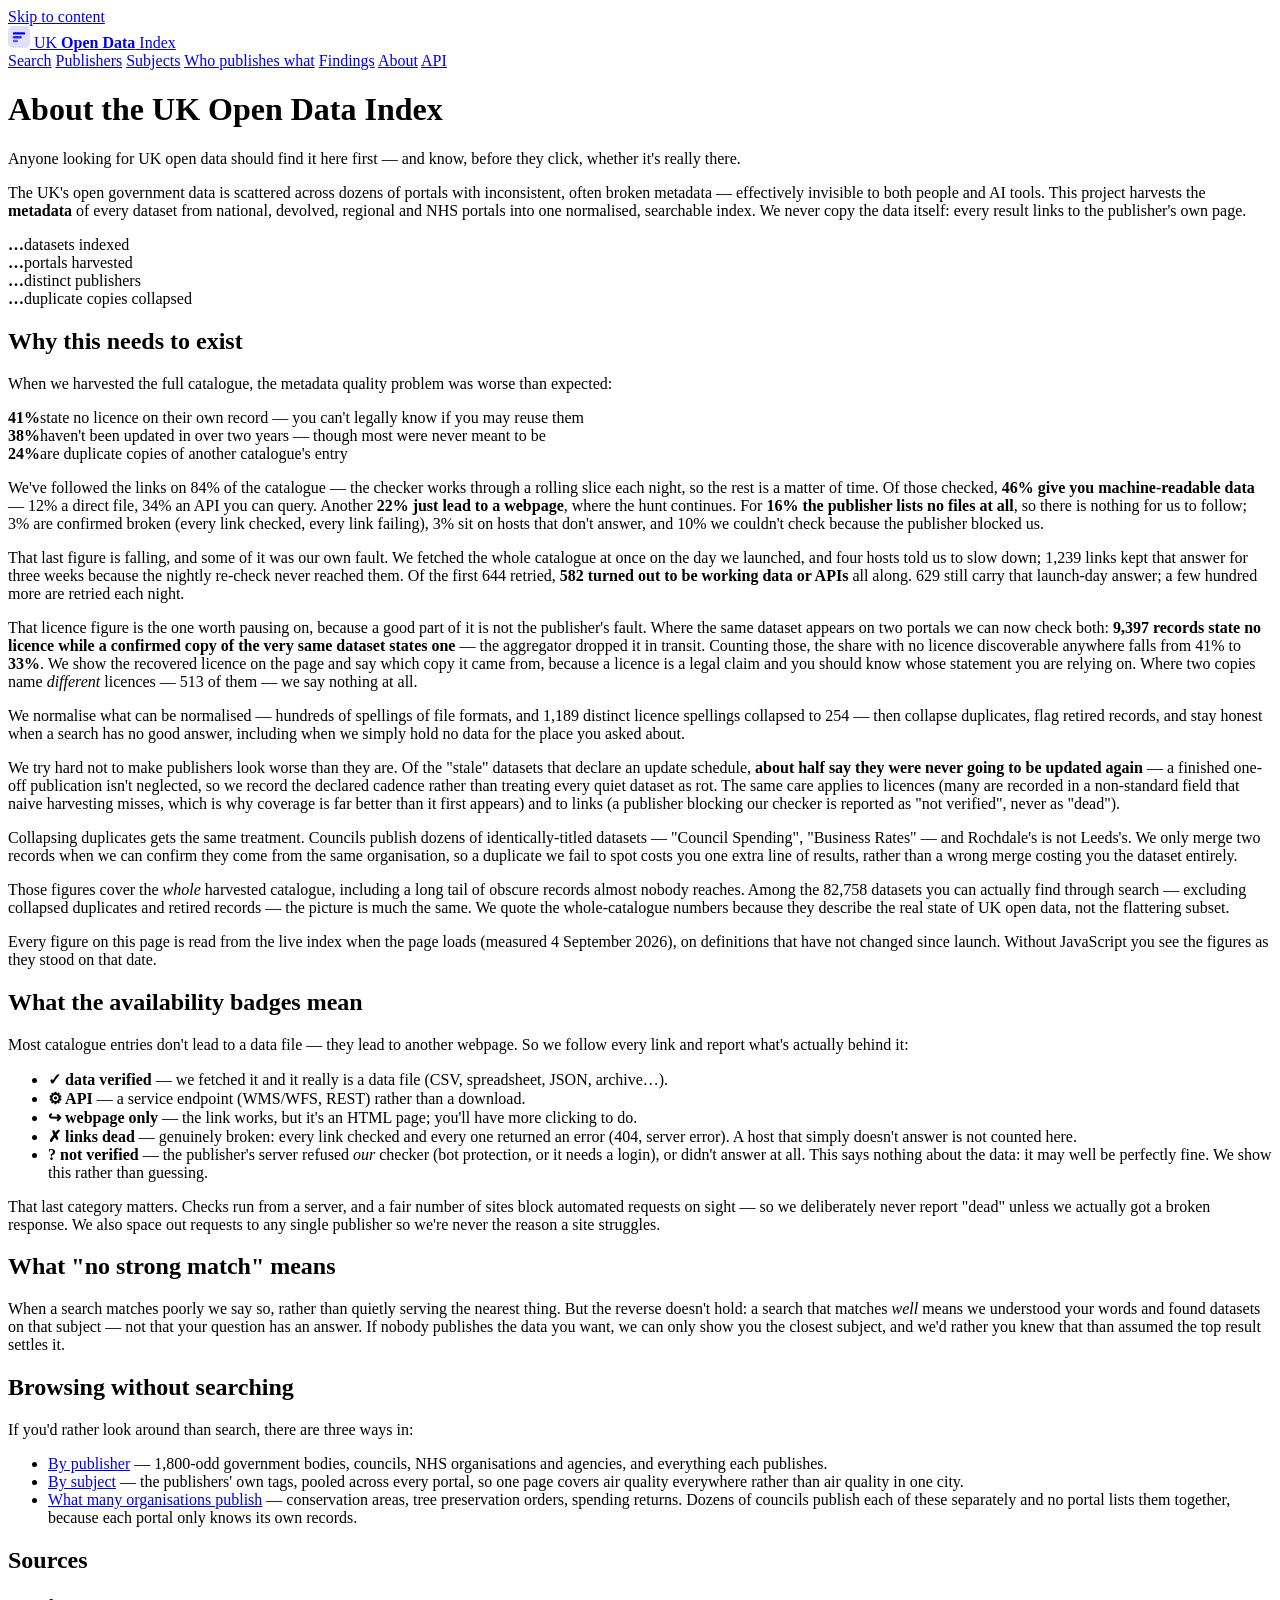
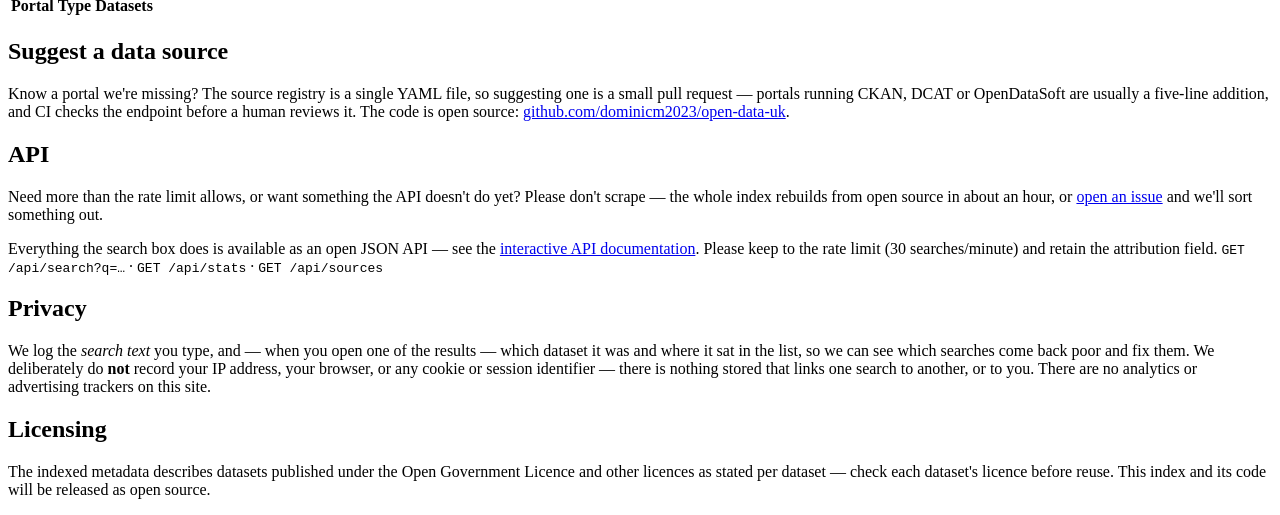
==== commit fe3cd5c5: "Set the north star, and move Joined Up out from under it > Anyone looking for UK open data finds it " ====
--- a/web/about.html
+++ b/web/about.html
@@ -48,6 +48,8 @@
 </header>
 <main id="main" class="wrap">
   <h1>About the UK Open Data Index</h1>
+  <p class="lede">Anyone looking for UK open data should find it here first —
+  and know, before they click, whether it's really there.</p>
   <p>The UK's open government data is scattered across dozens of portals with
   inconsistent, often broken metadata — effectively invisible to both people
   and AI tools. This project harvests the <strong>metadata</strong> of every
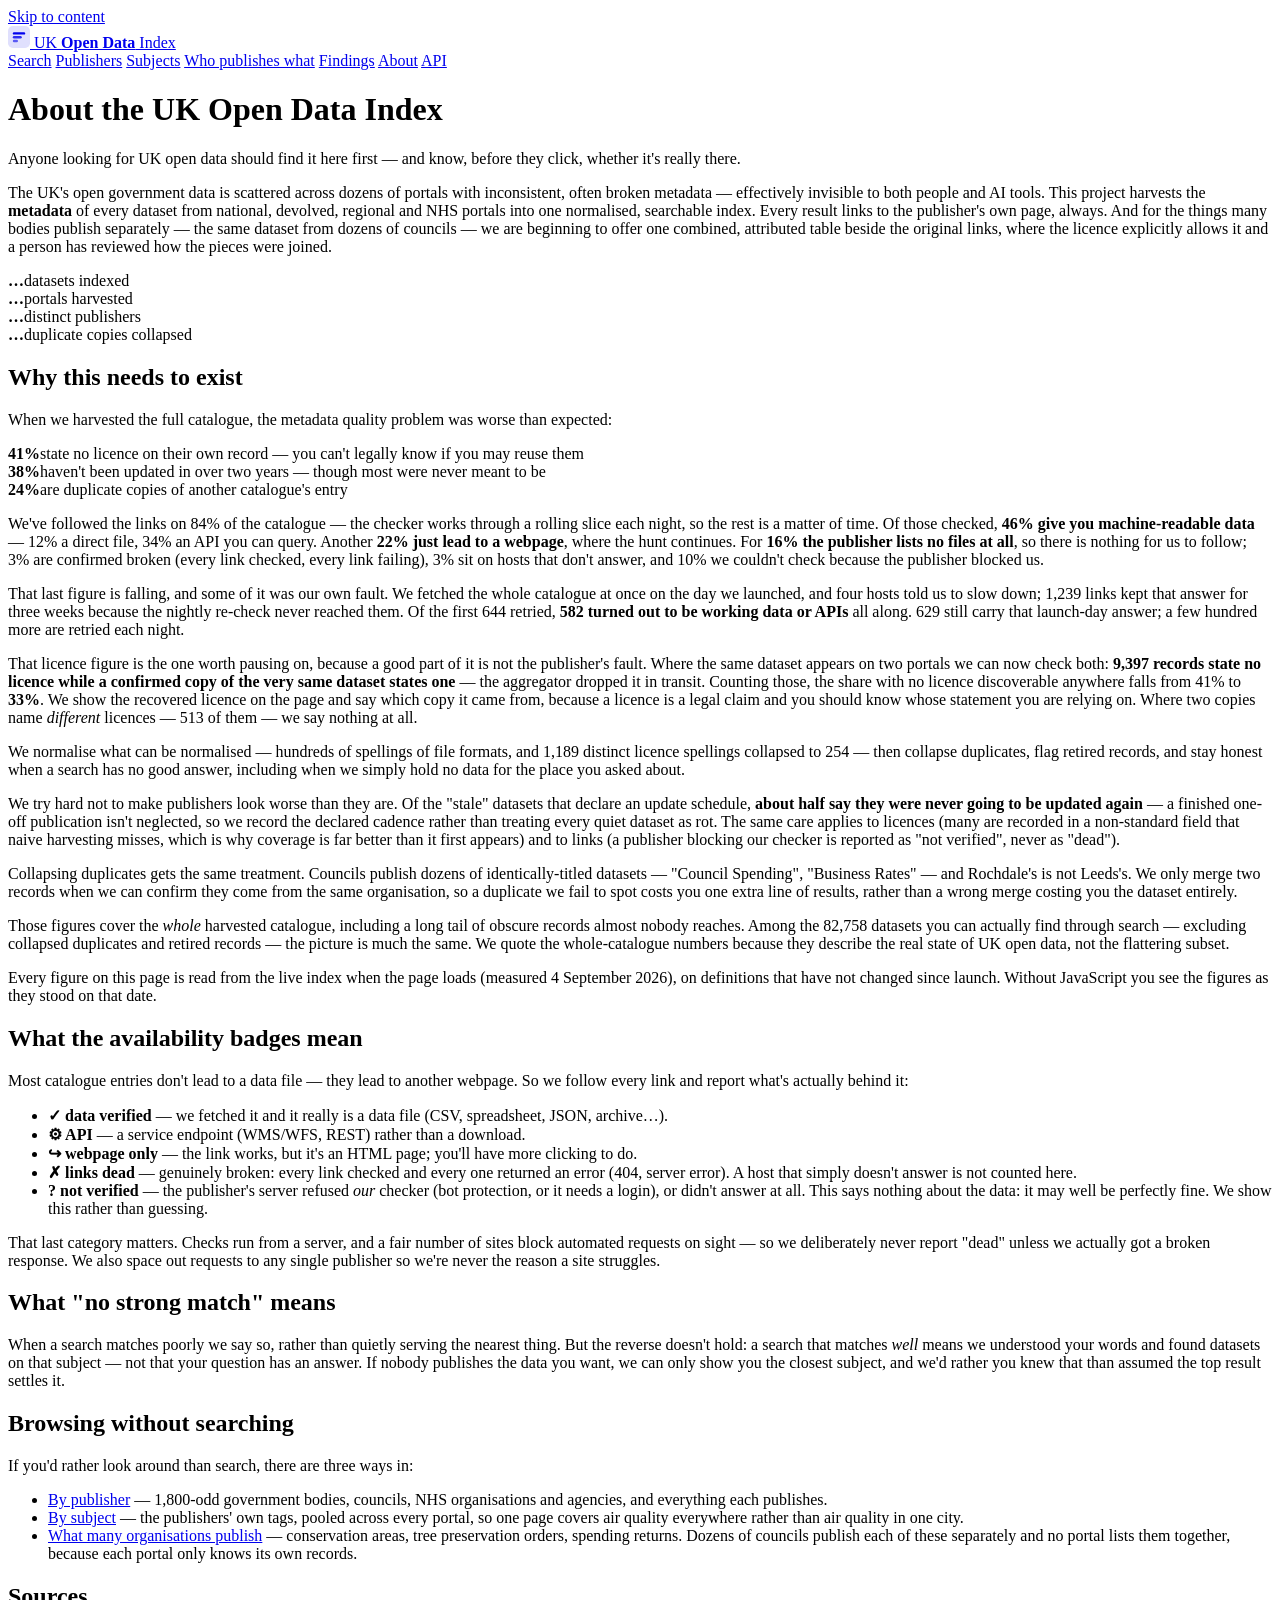
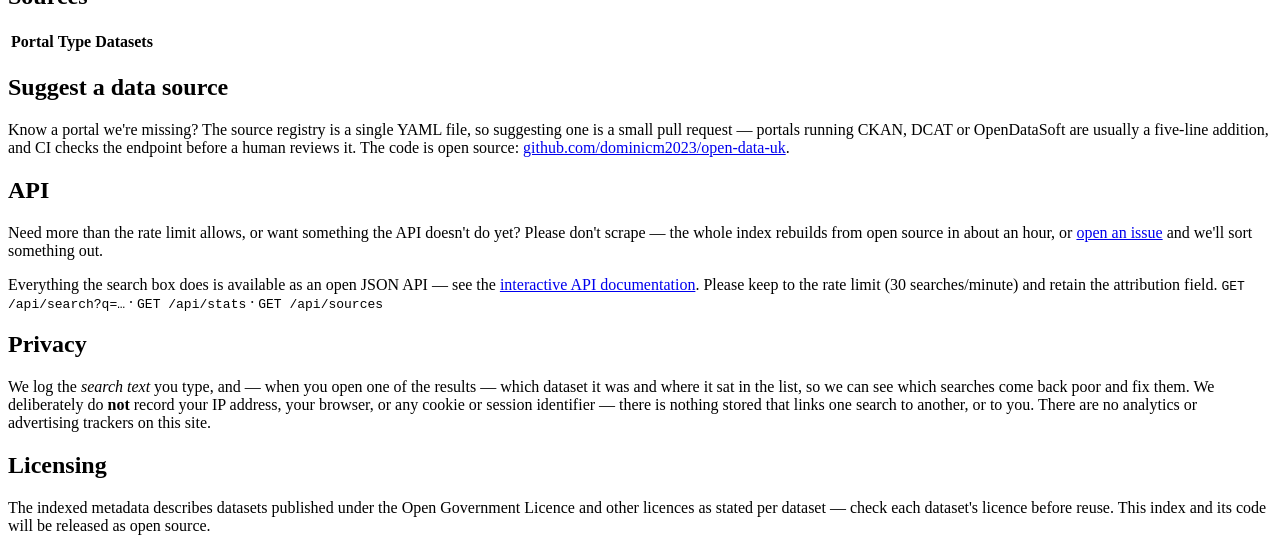
==== commit 208318f5: "Adopt the third promise: for what many bodies publish, one table "Really there" had two levels — a l" ====
--- a/web/about.html
+++ b/web/about.html
@@ -54,8 +54,11 @@
   inconsistent, often broken metadata — effectively invisible to both people
   and AI tools. This project harvests the <strong>metadata</strong> of every
   dataset from national, devolved, regional and NHS portals into one
-  normalised, searchable index. We never copy the data itself: every result
-  links to the publisher's own page.</p>
+  normalised, searchable index. Every result links to the publisher's own
+  page, always. And for the things many bodies publish separately — the same
+  dataset from dozens of councils — we are beginning to offer one combined,
+  attributed table beside the original links, where the licence explicitly
+  allows it and a person has reviewed how the pieces were joined.</p>
 
   <div class="stat-row" id="livestats">
     <div class="stat"><b id="s-datasets">…</b><span>datasets indexed</span></div>
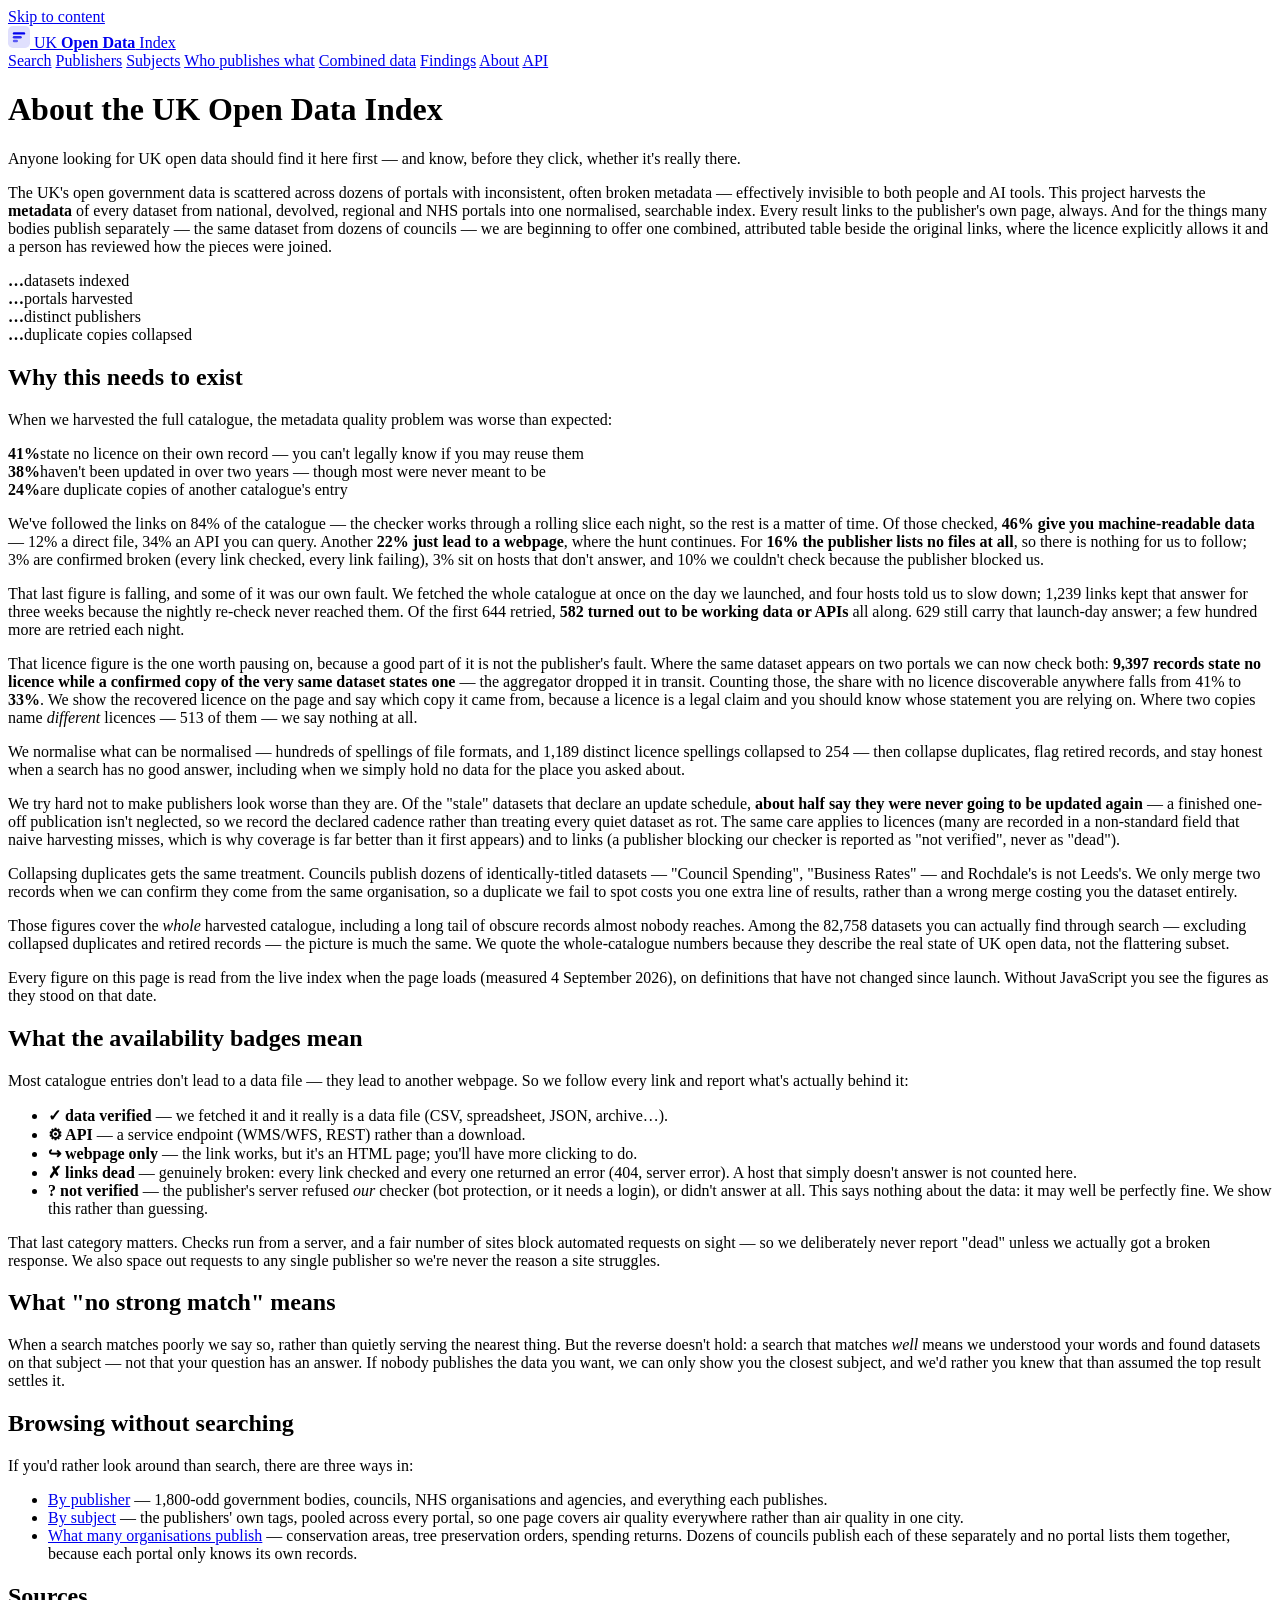
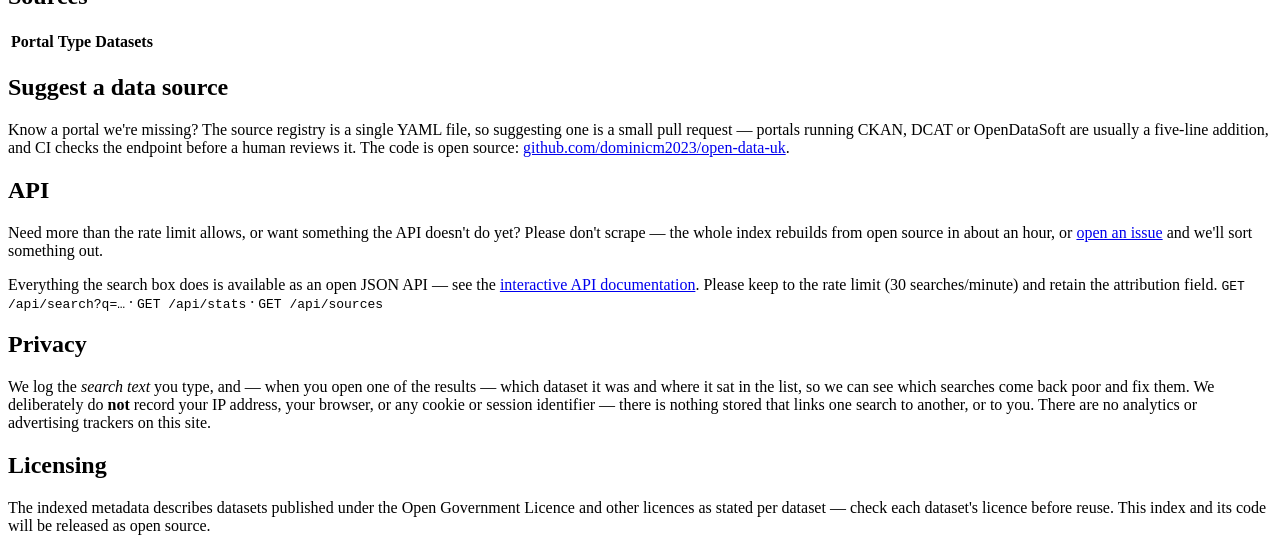
==== commit f24629aa: "Give the combined tables a section of their own, and a page that leads with the table /combined list" ====
--- a/web/about.html
+++ b/web/about.html
@@ -40,6 +40,7 @@
       <a href="/publishers">Publishers</a>
       <a href="/topics">Subjects</a>
       <a href="/who-publishes">Who publishes what</a>
+      <a href="/combined">Combined data</a>
       <a href="/findings">Findings</a>
       <a href="/about" aria-current="page">About</a>
       <a href="/docs">API</a>
